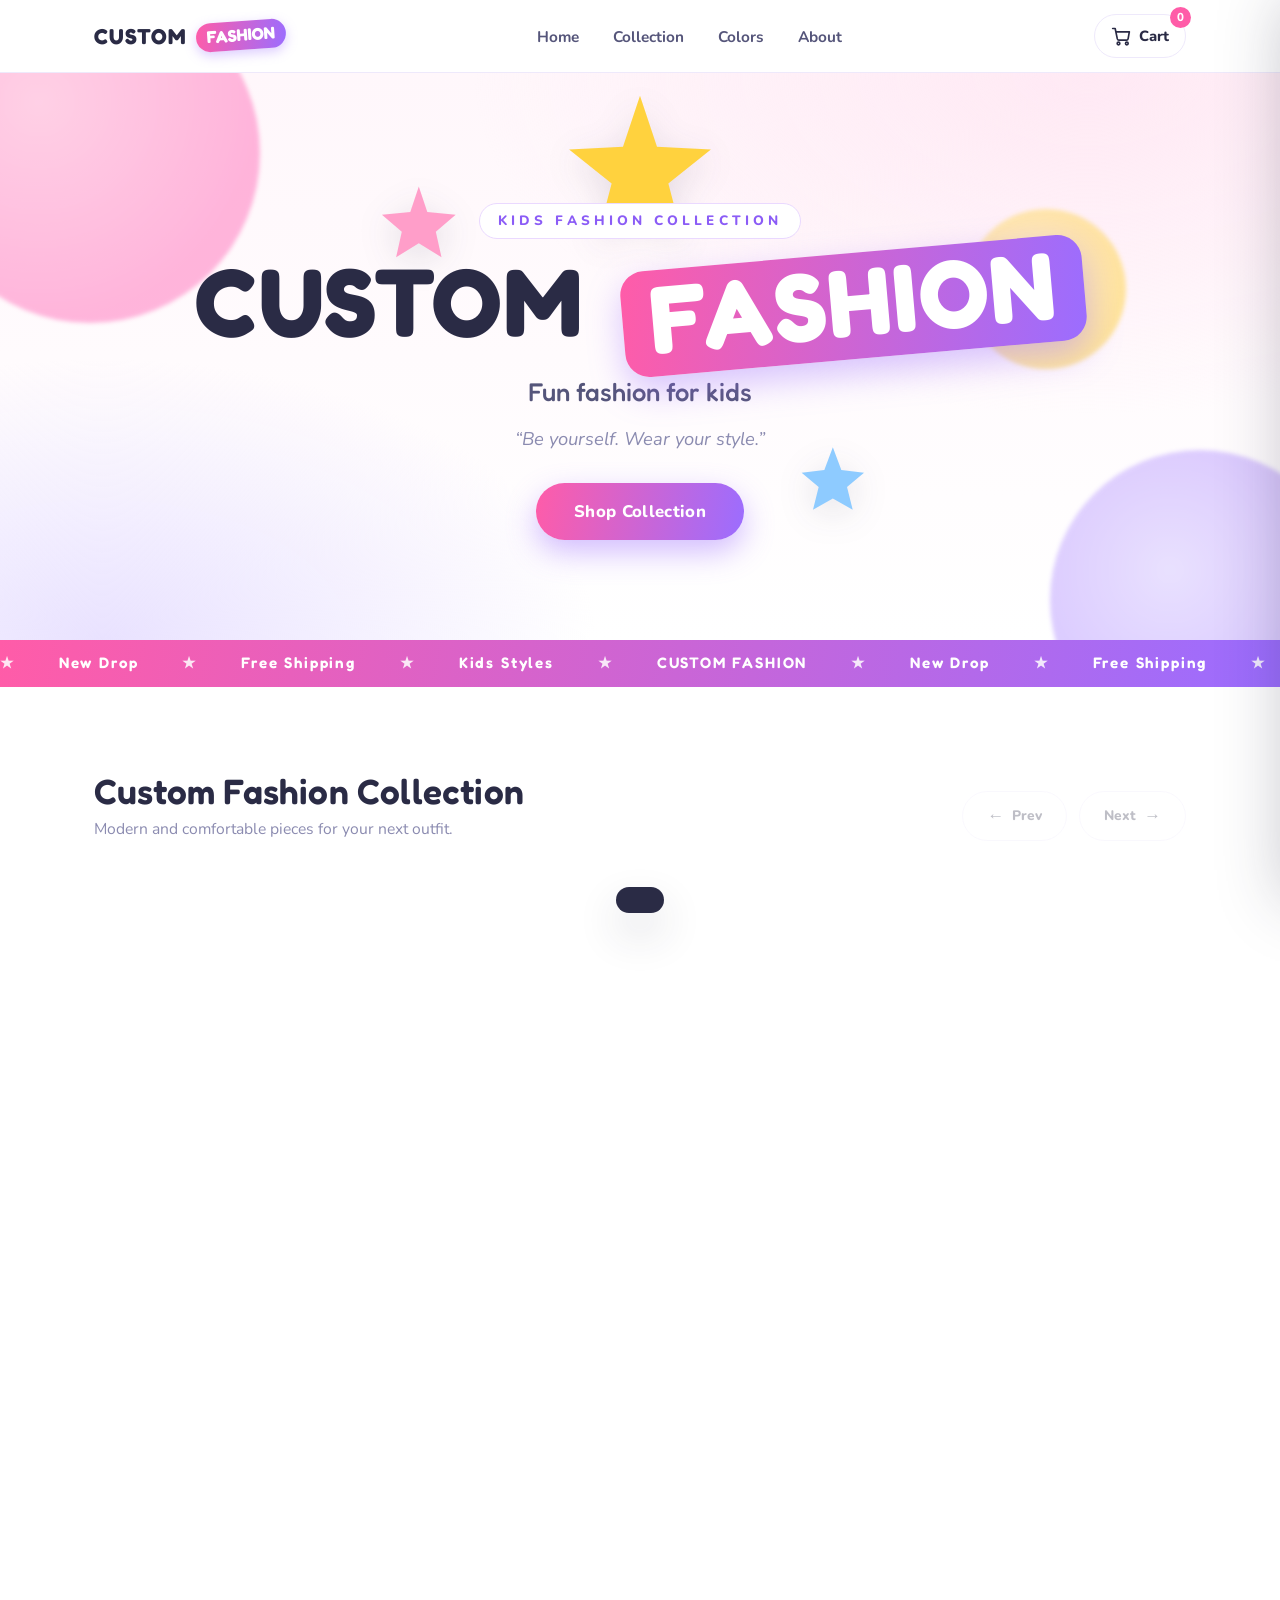
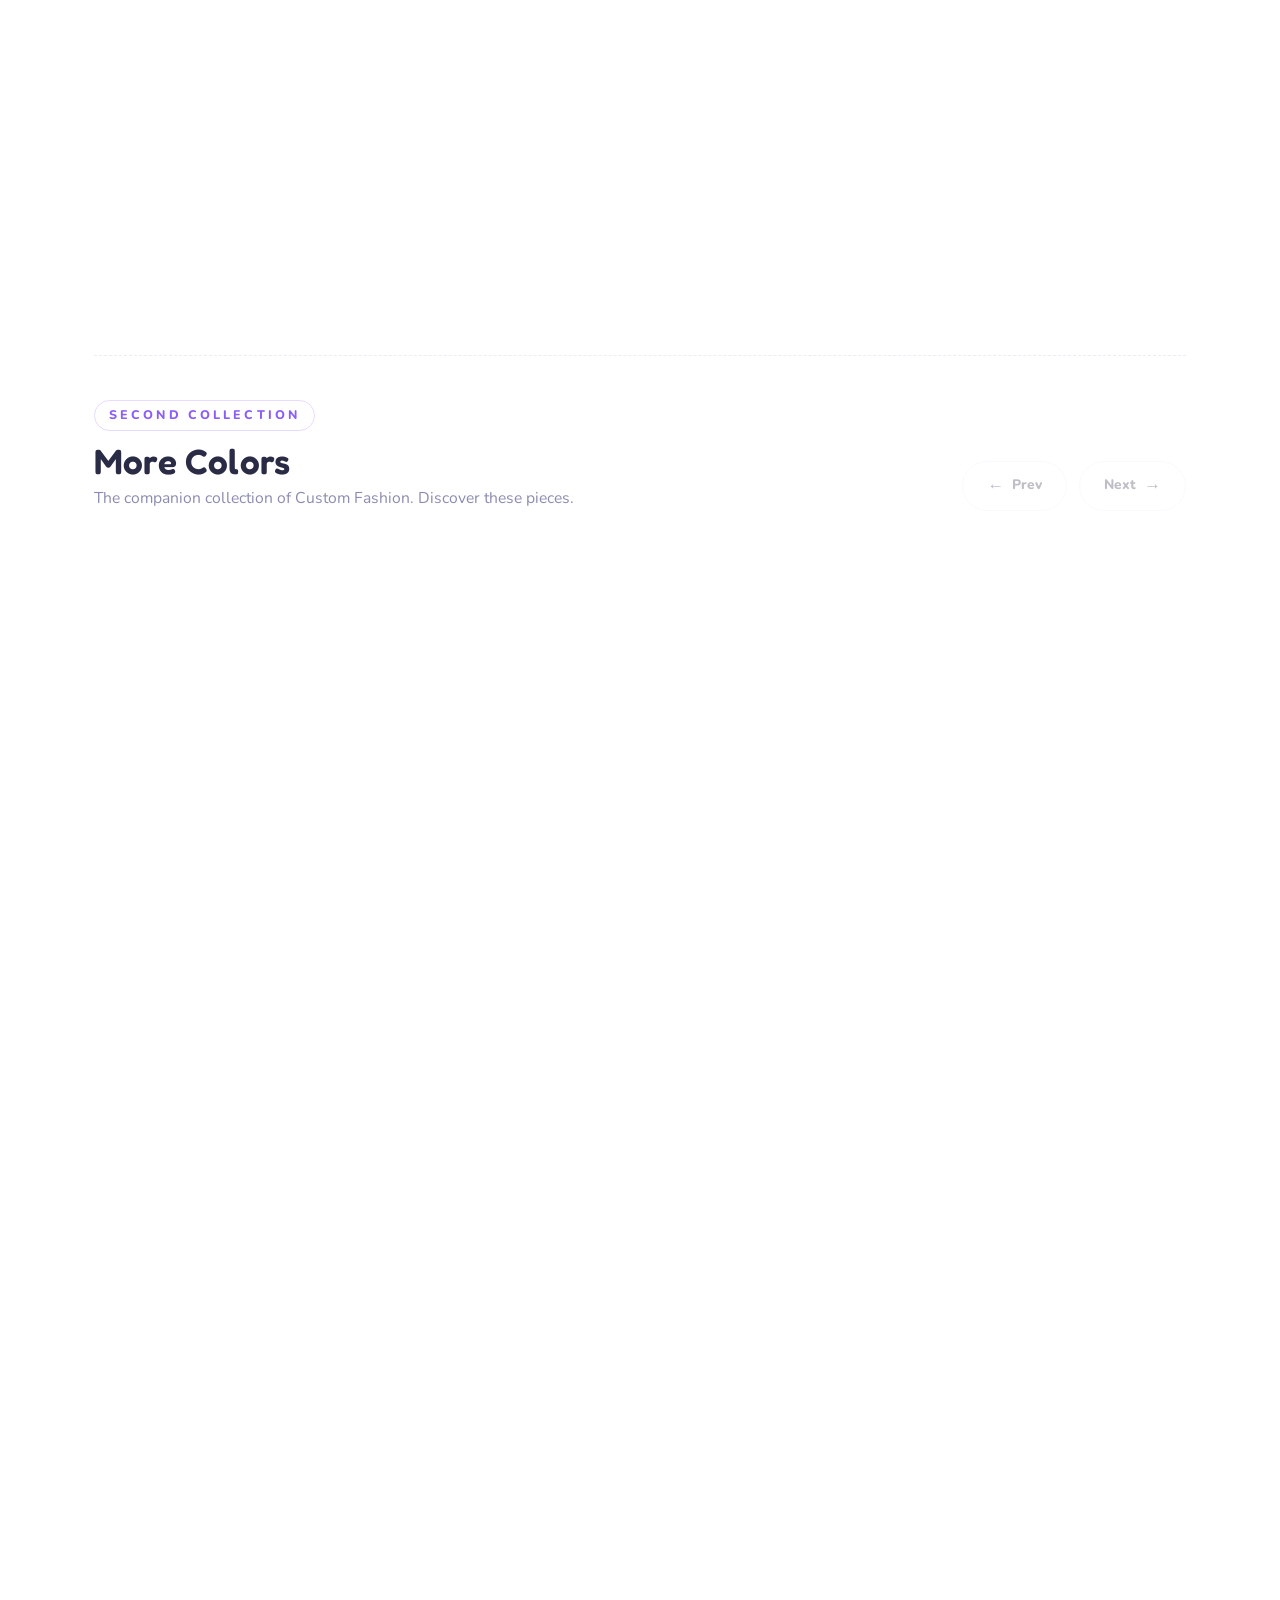
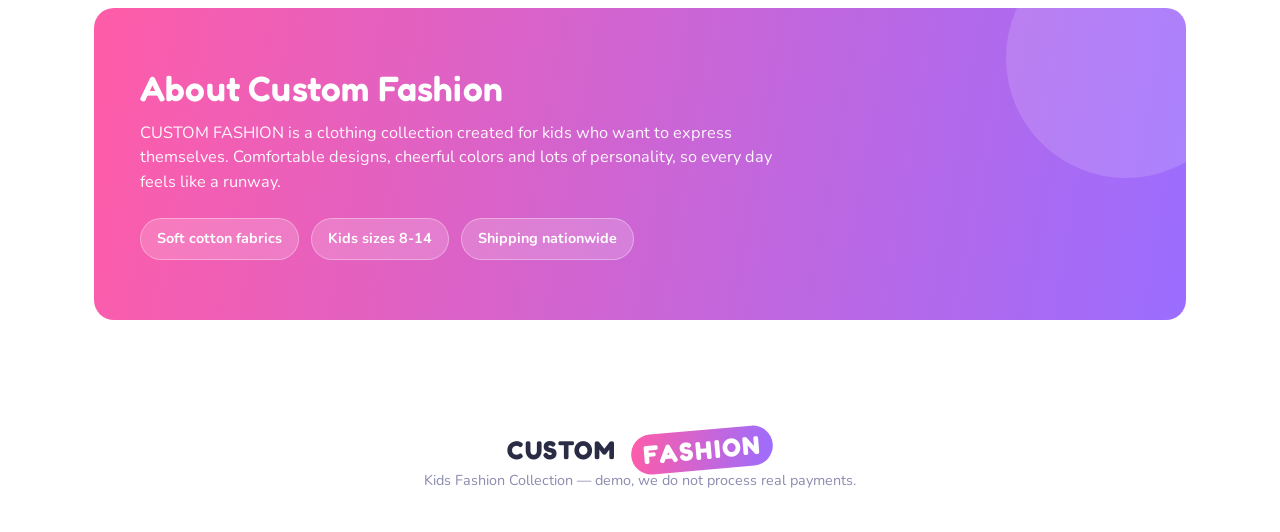
==== index.html @ ab542562 "feat: publish Custom Fashion kids store as GitHub Pages site" ====
<!DOCTYPE html>
<html lang="en">
<head>
  <meta charset="UTF-8" />
  <meta name="viewport" content="width=device-width, initial-scale=1.0" />
  <meta name="description" content="CUSTOM FASHION - Kids Fashion Collection. Modern and fun kids clothing." />
  <title>CUSTOM FASHION | Kids Fashion Collection</title>
  <link rel="preconnect" href="https://fonts.googleapis.com" />
  <link rel="preconnect" href="https://fonts.gstatic.com" crossorigin />
  <link href="https://fonts.googleapis.com/css2?family=Fredoka:wght@500;600;700&family=Nunito:wght@400;600;700;800&display=swap" rel="stylesheet" />
  <link rel="stylesheet" href="style.css" />
</head>
<body>

  <!-- ================= ENCABEZADO ================= -->
  <header class="site-header">
    <div class="header-inner">

      <a href="#home" class="brand" aria-label="CUSTOM FASHION, go to home">
        <span class="brand-name">CUSTOM</span>
        <span class="brand-badge">FASHION</span>
      </a>

      <nav class="site-nav" id="siteNav" aria-label="Main menu">
        <a href="#home">Home</a>
        <a href="#collection">Collection</a>
        <a href="#colors">Colors</a>
        <a href="#about">About</a>
      </nav>

      <div class="header-actions">
        <button id="cartButton" class="cart-button" aria-label="Open cart">
          <svg class="cart-icon" viewBox="0 0 24 24" width="20" height="20" fill="none" stroke="currentColor" stroke-width="2" stroke-linecap="round" stroke-linejoin="round" aria-hidden="true">
            <circle cx="9" cy="21" r="1.6"></circle>
            <circle cx="19" cy="21" r="1.6"></circle>
            <path d="M2 3h3l2.6 12.5a2 2 0 0 0 2 1.5h8.9a2 2 0 0 0 2-1.6L22 7H6"></path>
          </svg>
          <span>Cart</span>
          <span id="cartCount" class="cart-badge">0</span>
        </button>

        <!-- Menú móvil -->
        <button id="menuToggle" class="menu-toggle" aria-label="Open menu" aria-expanded="false">
          <span></span><span></span><span></span>
        </button>
      </div>
    </div>
  </header>

  <!-- ================= HERO ================= -->
  <section class="hero" id="home">
    <div class="hero-blob hero-blob-1"></div>
    <div class="hero-blob hero-blob-2"></div>
    <div class="hero-blob hero-blob-3"></div>

    <svg class="hero-stars" viewBox="0 0 200 200" aria-hidden="true">
      <path class="star star-yellow" d="M100 8l6 18 19 1-15 12 5 19-15-10-15 10 5-19L75 27l19-1z"/>
      <path class="star star-pink" d="M22 40l3 9 10 1-7 6 2 9-8-5-8 5 2-9-7-6 10-1z"/>
      <path class="star star-blue" d="M168 132l3 8 8 1-6 5 2 8-7-4-7 4 2-8-6-5 8-1z"/>
    </svg>

    <div class="hero-content">
      <p class="hero-eyebrow">Kids Fashion Collection</p>
      <h1 class="hero-title">CUSTOM <span class="hero-num">FASHION</span></h1>
      <p class="hero-slogan">Fun fashion for kids</p>
      <blockquote class="hero-quote">&ldquo;Be yourself. Wear your style.&rdquo;</blockquote>
      <a href="#collection" class="btn-primary">Shop Collection</a>
    </div>
  </section>

  <!-- ================= CINTA (ticker) ================= -->
  <div class="ticker" aria-hidden="true">
    <div class="ticker-track">
      <span>New Drop</span><span>Free Shipping</span><span>Kids Styles</span><span>CUSTOM FASHION</span>
      <span>New Drop</span><span>Free Shipping</span><span>Kids Styles</span><span>CUSTOM FASHION</span>
    </div>
  </div>

  <main>

    <!-- ================= COLECCIÓN ================= -->
    <section class="collection" id="collection">
      <div class="section-head">
        <div>
          <h2 class="section-title">Custom Fashion Collection</h2>
          <p class="section-sub">Modern and comfortable pieces for your next outfit.</p>
        </div>

        <!-- Flechas de navegación -->
        <div class="catalog-nav">
          <button id="prevBtn" class="nav-btn" aria-label="Previous products">&#8592;<span class="nav-text">Prev</span></button>
          <button id="nextBtn" class="nav-btn" aria-label="Next products"><span class="nav-text">Next</span>&#8594;</button>
        </div>
      </div>

      <div class="catalog-viewport" id="catalogViewport">
        <div class="catalog-grid" id="catalogGrid"></div>
      </div>

      <div class="catalog-dots" id="catalogDots" aria-hidden="true"></div>
    </section>

    <!-- ================= SEGUNDA COLECCIÓN: FASHION THEORY ONE ================= -->
    <section class="second-collection" id="colors">
      <div class="section-head">
        <div>
          <p class="panel-eyebrow">Second Collection</p>
          <h2 class="section-title">More Colors</h2>
          <p class="section-sub">The companion collection of Custom Fashion. Discover these pieces.</p>
        </div>

        <!-- Flechas de navegación -->
        <div class="catalog-nav">
          <button id="theoryPrevBtn" class="nav-btn" aria-label="Previous products">&#8592;<span class="nav-text">Prev</span></button>
          <button id="theoryNextBtn" class="nav-btn" aria-label="Next products"><span class="nav-text">Next</span>&#8594;</button>
        </div>
      </div>

      <div class="catalog-viewport" id="theoryViewport">
        <div class="catalog-grid" id="theoryGrid"></div>
      </div>

      <div class="catalog-dots" id="theoryDots" aria-hidden="true"></div>
    </section>

    <!-- ================= ABOUT ================= -->
    <section class="about" id="about">
      <div class="about-blob"></div>
      <div class="about-content">
        <h2 class="section-title">About Custom Fashion</h2>
        <p>
          CUSTOM FASHION is a clothing collection created for kids who want to express
          themselves. Comfortable designs, cheerful colors and lots of personality,
          so every day feels like a runway.
        </p>
        <div class="about-features">
          <span class="feature">Soft cotton fabrics</span>
          <span class="feature">Kids sizes 8-14</span>
          <span class="feature">Shipping nationwide</span>
        </div>
      </div>
    </section>

  </main>

  <footer class="site-footer">
    <p class="footer-brand">CUSTOM <span>FASHION</span></p>
    <p>Kids Fashion Collection &mdash; demo, we do not process real payments.</p>
  </footer>

  <!-- ================= CARRITO ================= -->
  <div id="cartOverlay" class="cart-overlay" aria-hidden="true"></div>

  <aside id="cartDrawer" class="cart-drawer" aria-hidden="true" aria-label="Shopping cart">
    <div class="cart-drawer-header">
      <h2>Shopping Cart</h2>
      <button id="closeCart" class="close-btn" aria-label="Close cart">&times;</button>
    </div>

    <div id="cartItems" class="cart-items"></div>

    <div class="cart-drawer-footer">
      <div class="subtotal-row">
        <span>Subtotal</span>
        <span id="cartSubtotal">$0.00</span>
      </div>
      <button id="checkoutBtn" class="checkout-btn">Checkout</button>
    </div>
  </aside>

  <!-- Notificación ligera -->
  <div id="toast" class="toast" role="status" aria-live="polite"></div>

  <script src="script.js"></script>
</body>
</html>
---- style.css ----
/* ============================================================
   FASHION 31 - Kids Fashion Collection
   Estilo: moderno, divertido y colorido (no infantil de bebé)
   ============================================================ */

/* ---------- Variables ---------- */
:root {
  --ink: #2a2b45;
  --ink-soft: #55557a;
  --muted: #8b8bb0;
  --paper: #ffffff;
  --bg-soft: #faf7ff;
  --line: #eee9fb;

  --pink: #ff5ca8;
  --purple: #8b5cf6;
  --blue: #3aa6ff;
  --yellow: #ffd23e;
  --mint: #2fd4a9;

  --grad: linear-gradient(100deg, #ff5ca8, #9b6dff);
  --grad-soft: linear-gradient(100deg, #ffb1d5, #cdb4ff);

  --radius: 20px;
  --shadow-soft: 0 8px 22px rgba(42, 43, 69, 0.08);
  --shadow-hover: 0 20px 44px rgba(42, 43, 69, 0.16);
  --transition: 0.3s cubic-bezier(0.2, 0.7, 0.2, 1);
}

/* ---------- Reset ---------- */
*,
*::before,
*::after {
  box-sizing: border-box;
  margin: 0;
  padding: 0;
}

html {
  scroll-behavior: smooth;
}

body {
  font-family: "Nunito", -apple-system, "Segoe UI", Roboto, Arial, sans-serif;
  color: var(--ink);
  background: var(--paper);
  line-height: 1.5;
  -webkit-font-smoothing: antialiased;
}

img {
  display: block;
  max-width: 100%;
}

button {
  font: inherit;
  cursor: pointer;
  border: none;
  background: none;
  color: inherit;
}

button:focus-visible,
a:focus-visible {
  outline: 3px solid var(--purple);
  outline-offset: 2px;
  border-radius: 8px;
}

h1, h2, h3 {
  font-family: "Fredoka", "Nunito", sans-serif;
  font-weight: 600;
  line-height: 1.15;
}

section {
  scroll-margin-top: 90px;
}

main {
  max-width: 1180px;
  margin: 0 auto;
  padding: 0 clamp(18px, 4vw, 44px);
}

.section-title {
  font-size: clamp(1.55rem, 3.6vw, 2.2rem);
  letter-spacing: 0.2px;
}

.section-sub {
  margin-top: 6px;
  color: var(--muted);
  font-size: 0.98rem;
}

/* ============================================================
   ENCABEZADO
   ============================================================ */
.site-header {
  position: sticky;
  top: 0;
  z-index: 60;
  background: rgba(255, 255, 255, 0.92);
  backdrop-filter: blur(12px);
  border-bottom: 1px solid var(--line);
}

.header-inner {
  max-width: 1180px;
  margin: 0 auto;
  padding: 14px clamp(18px, 4vw, 44px);
  display: flex;
  align-items: center;
  justify-content: space-between;
  gap: 18px;
}

/* Marca */
.brand {
  display: inline-flex;
  align-items: center;
  gap: 9px;
  text-decoration: none;
  color: var(--ink);
}

.brand-name {
  font-family: "Fredoka", sans-serif;
  font-weight: 700;
  font-size: 1.35rem;
  letter-spacing: 0.06em;
}

.brand-badge {
  font-family: "Fredoka", sans-serif;
  font-weight: 700;
  font-size: 1.05rem;
  color: #fff;
  background: var(--grad);
  padding: 2px 11px;
  border-radius: 999px;
  transform: rotate(-4deg);
  box-shadow: 0 4px 12px rgba(155, 109, 255, 0.35);
}

/* Menú */
.site-nav {
  display: flex;
  align-items: center;
  gap: 6px;
}

.site-nav a {
  text-decoration: none;
  font-weight: 700;
  font-size: 0.96rem;
  color: var(--ink-soft);
  padding: 9px 14px;
  border-radius: 999px;
  transition: background var(--transition), color var(--transition);
}

.site-nav a:hover {
  color: var(--purple);
  background: var(--bg-soft);
}

.header-actions {
  display: flex;
  align-items: center;
  gap: 12px;
}

/* Carrito */
.cart-button {
  position: relative;
  display: inline-flex;
  align-items: center;
  gap: 8px;
  padding: 10px 16px;
  border: 1.5px solid var(--line);
  border-radius: 999px;
  background: var(--paper);
  font-weight: 800;
  font-size: 0.92rem;
  transition: border-color var(--transition), box-shadow var(--transition), transform var(--transition);
}

.cart-button:hover {
  border-color: var(--purple);
  box-shadow: var(--shadow-soft);
  transform: translateY(-1px);
}

.cart-badge {
  position: absolute;
  top: -8px;
  right: -6px;
  min-width: 21px;
  height: 21px;
  padding: 0 6px;
  border-radius: 999px;
  background: var(--pink);
  color: #fff;
  font-size: 0.72rem;
  font-weight: 800;
  display: flex;
  align-items: center;
  justify-content: center;
}

.cart-badge.pop {
  animation: badge-pop 0.4s ease;
}

@keyframes badge-pop {
  0% { transform: scale(1); }
  40% { transform: scale(1.4) rotate(8deg); }
  100% { transform: scale(1); }
}

/* Menú móvil (hamburguesa) */
.menu-toggle {
  display: none;
  flex-direction: column;
  justify-content: center;
  gap: 5px;
  width: 46px;
  height: 46px;
  padding: 12px;
  border: 1.5px solid var(--line);
  border-radius: 14px;
  background: var(--paper);
}

.menu-toggle span {
  height: 3px;
  width: 100%;
  border-radius: 99px;
  background: var(--ink);
  transition: transform var(--transition), opacity var(--transition);
}

.menu-toggle.open span:nth-child(1) { transform: translateY(8px) rotate(45deg); }
.menu-toggle.open span:nth-child(2) { opacity: 0; }
.menu-toggle.open span:nth-child(3) { transform: translateY(-8px) rotate(-45deg); }

/* ============================================================
   HERO
   ============================================================ */
.hero {
  position: relative;
  overflow: hidden;
  background:
    radial-gradient(80% 100% at 85% 0%, #ffe9f4 0%, transparent 60%),
    radial-gradient(70% 90% at 8% 100%, #e9e2ff 0%, transparent 55%),
    linear-gradient(180deg, #fff7fb 0%, #ffffff 100%);
  text-align: center;
  padding: clamp(70px, 11vw, 130px) 20px clamp(60px, 8vw, 100px);
}

/* burbujas de color */
.hero-blob {
  position: absolute;
  border-radius: 50%;
  filter: blur(2px);
  pointer-events: none;
}

.hero-blob-1 {
  width: 340px; height: 340px;
  top: -90px; left: -80px;
  background: radial-gradient(circle at 35% 35%, #ffb1d5, #ff7cc0 70%);
  opacity: 0.55;
}

.hero-blob-2 {
  width: 300px; height: 300px;
  bottom: -110px; right: -70px;
  background: radial-gradient(circle at 40% 40%, #c9b6ff, #9b6dff 72%);
  opacity: 0.4;
}

.hero-blob-3 {
  width: 160px; height: 160px;
  top: 24%; right: 12%;
  background: radial-gradient(circle at 40% 40%, #ffe89a, #ffd23e 75%);
  opacity: 0.5;
}

.hero-stars {
  position: absolute;
  inset: 0;
  width: 100%;
  height: 100%;
  pointer-events: none;
}

.hero-stars .star {
  fill: var(--yellow);
  filter: drop-shadow(0 3px 6px rgba(42, 43, 69, 0.12));
}

.hero-stars .star-pink { fill: #ff9ec9; }
.hero-stars .star-blue { fill: #8ecbff; }

.hero-content {
  position: relative;
  z-index: 1;
  display: flex;
  flex-direction: column;
  align-items: center;
  gap: 14px;
}

.hero-eyebrow {
  font-weight: 800;
  font-size: 0.85rem;
  letter-spacing: 0.3em;
  text-transform: uppercase;
  color: var(--purple);
  background: #fff;
  border: 1.5px solid #ead9ff;
  padding: 7px 18px;
  border-radius: 999px;
}

.hero-title {
  font-size: clamp(3rem, 11vw, 6rem);
  font-weight: 700;
  letter-spacing: 0.03em;
  line-height: 1;
}

.hero-num {
  display: inline-block;
  color: #fff;
  background: var(--grad);
  border-radius: 24px;
  padding: 0 0.28em 0.1em;
  transform: rotate(-5deg);
  margin-left: 0.12em;
  box-shadow: 0 14px 34px rgba(155, 109, 255, 0.4);
}

.hero-slogan {
  font-family: "Fredoka", sans-serif;
  font-size: clamp(1.2rem, 3vw, 1.6rem);
  font-weight: 500;
  color: var(--ink-soft);
}

.hero-quote {
  font-size: clamp(1rem, 2.2vw, 1.15rem);
  color: var(--muted);
  font-style: italic;
}

/* Botón principal */
.btn-primary {
  display: inline-block;
  margin-top: 16px;
  padding: 16px 38px;
  border-radius: 999px;
  background: var(--grad);
  color: #fff;
  font-weight: 800;
  font-size: 1.05rem;
  text-decoration: none;
  letter-spacing: 0.02em;
  box-shadow: 0 12px 30px rgba(155, 109, 255, 0.45);
  transition: transform var(--transition), box-shadow var(--transition);
}

.btn-primary:hover {
  transform: translateY(-3px) scale(1.02);
  box-shadow: 0 18px 40px rgba(155, 109, 255, 0.55);
}

.btn-primary:active {
  transform: translateY(0) scale(0.98);
}

/* ============================================================
   CINTA TICKER
   ============================================================ */
.ticker {
  overflow: hidden;
  background: var(--grad);
  color: #fff;
  padding: 12px 0;
}

.ticker-track {
  display: flex;
  gap: 44px;
  width: max-content;
  animation: ticker 26s linear infinite;
}

.ticker-track span {
  font-family: "Fredoka", sans-serif;
  font-weight: 600;
  font-size: 0.95rem;
  letter-spacing: 0.12em;
  white-space: nowrap;
}

.ticker-track span::before {
  content: "\2605";
  margin-right: 44px;
  opacity: 0.85;
}

@keyframes ticker {
  to { transform: translateX(-50%); }
}

/* ============================================================
   COLECCIÓN
   ============================================================ */
.collection {
  margin-top: clamp(52px, 8vw, 84px);
}

.section-head {
  display: flex;
  align-items: flex-end;
  justify-content: space-between;
  gap: 20px;
  margin-bottom: 30px;
}

/* Flechas */
.catalog-nav {
  display: flex;
  gap: 12px;
}

.nav-btn {
  display: inline-flex;
  align-items: center;
  gap: 8px;
  height: 50px;
  padding: 0 clamp(16px, 2vw, 24px);
  border: 1.5px solid var(--line);
  border-radius: 999px;
  background: var(--paper);
  font-weight: 800;
  font-size: 1.05rem;
  color: var(--ink);
  transition: background var(--transition), color var(--transition),
              border-color var(--transition), transform var(--transition),
              box-shadow var(--transition);
  touch-action: manipulation;
}

.nav-btn .nav-text {
  font-size: 0.86rem;
}

.nav-btn:hover:not(:disabled) {
  background: var(--ink);
  color: #fff;
  border-color: var(--ink);
  box-shadow: var(--shadow-soft);
  transform: translateY(-2px);
}

.nav-btn:disabled {
  opacity: 0.3;
  cursor: not-allowed;
}

.catalog-viewport {
  overflow: hidden;
  touch-action: pan-y;
  user-select: none;
}

.catalog-grid {
  display: grid;
  grid-template-columns: repeat(4, 1fr);
  gap: clamp(14px, 2.4vw, 26px);
  transition: opacity 0.22s ease, transform 0.22s ease;
}

.catalog-grid.switching {
  opacity: 0;
  transform: translateY(10px);
}

/* ---------- Tarjeta ---------- */
.product-card {
  background: var(--paper);
  border: 1.5px solid var(--line);
  border-radius: var(--radius);
  overflow: hidden;
  display: flex;
  flex-direction: column;
  transition: transform var(--transition), box-shadow var(--transition), border-color var(--transition);
}

.product-card:hover {
  transform: translateY(-8px);
  box-shadow: var(--shadow-hover);
  border-color: #ffd1e6;
}

.card-media {
  position: relative;
  aspect-ratio: 4 / 5;
  overflow: hidden;
  background: var(--bg-soft);
}

.card-media img {
  width: 100%;
  height: 100%;
  object-fit: cover;
  transition: transform 0.55s cubic-bezier(0.2, 0.7, 0.2, 1);
}

.product-card:hover .card-media img {
  transform: scale(1.08);
}

/* etiqueta del producto */
.card-flag {
  position: absolute;
  top: 12px;
  left: 12px;
  background: #fff;
  border: 1.5px solid var(--line);
  border-radius: 999px;
  padding: 4px 11px;
  font-size: 0.68rem;
  font-weight: 800;
  letter-spacing: 0.1em;
  text-transform: uppercase;
  color: var(--ink-soft);
}

.card-body {
  display: flex;
  flex-direction: column;
  gap: 7px;
  padding: 16px 16px 18px;
}

.card-name {
  font-family: "Nunito", sans-serif;
  font-size: 0.98rem;
  font-weight: 800;
}

.card-price {
  font-family: "Fredoka", sans-serif;
  font-weight: 600;
  font-size: 1.06rem;
  color: var(--purple);
}

/* botón Add to Cart */
.add-btn {
  margin-top: 6px;
  padding: 13px 10px;
  border-radius: 14px;
  background: var(--ink);
  color: #fff;
  font-weight: 800;
  font-size: 0.92rem;
  letter-spacing: 0.02em;
  transition: background var(--transition), transform var(--transition), box-shadow var(--transition);
}

.add-btn:hover {
  background: var(--pink);
  box-shadow: 0 10px 22px rgba(255, 92, 168, 0.4);
  transform: translateY(-2px);
}

.add-btn:active {
  transform: scale(0.97);
}

/* ---------- Puntos indicadores ---------- */
.catalog-dots {
  display: flex;
  justify-content: center;
  gap: 8px;
  margin-top: 28px;
  min-height: 10px;
}

.dot {
  width: 9px;
  height: 9px;
  border-radius: 999px;
  background: var(--line);
  transition: width var(--transition), background var(--transition);
}

.dot.active {
  width: 28px;
  background: var(--grad);
}

/* ============================================================
   SEGUNDA COLECCIÓN (Fashion Theory One)
   ============================================================ */
.second-collection {
  margin-top: clamp(64px, 9vw, 96px);
  padding-top: clamp(28px, 4vw, 44px);
  border-top: 1.5px dashed var(--line);
}

.panel-eyebrow {
  display: inline-block;
  font-weight: 800;
  font-size: 0.78rem;
  letter-spacing: 0.25em;
  text-transform: uppercase;
  color: var(--purple);
  background: #fff;
  border: 1.5px solid #ead9ff;
  padding: 5px 14px;
  border-radius: 999px;
  margin-bottom: 10px;
}

/* ============================================================
   ABOUT
   ============================================================ */
.about {
  position: relative;
  overflow: hidden;
  margin-top: clamp(52px, 8vw, 80px);
  padding: clamp(34px, 5vw, 60px) clamp(22px, 4vw, 46px);
  background: var(--grad);
  border-radius: var(--radius);
  color: #fff;
}

.about-blob {
  position: absolute;
  width: 240px;
  height: 240px;
  right: -60px;
  top: -70px;
  border-radius: 50%;
  background: rgba(255, 255, 255, 0.14);
}

.about-content {
  position: relative;
  max-width: 640px;
}

.about-content p {
  margin-top: 12px;
  font-size: 1.02rem;
  opacity: 0.95;
}

.about-features {
  display: flex;
  flex-wrap: wrap;
  gap: 12px;
  margin-top: 24px;
}

.feature {
  background: rgba(255, 255, 255, 0.18);
  border: 1px solid rgba(255, 255, 255, 0.35);
  padding: 9px 16px;
  border-radius: 999px;
  font-weight: 700;
  font-size: 0.9rem;
}

/* ============================================================
   PIE
   ============================================================ */
.site-footer {
  margin-top: clamp(48px, 7vw, 76px);
  padding: 34px clamp(18px, 4vw, 44px) 40px;
  text-align: center;
  color: var(--muted);
  font-size: 0.9rem;
}

.footer-brand {
  font-family: "Fredoka", sans-serif;
  font-weight: 700;
  font-size: 1.6rem;
  color: var(--ink);
  letter-spacing: 0.08em;
}

.footer-brand span {
  color: #fff;
  background: var(--grad);
  padding: 1px 12px;
  border-radius: 999px;
  display: inline-block;
  transform: rotate(-5deg);
  margin-left: 6px;
}

/* ============================================================
   CARRITO
   ============================================================ */
.cart-overlay {
  position: fixed;
  inset: 0;
  background: rgba(42, 43, 69, 0.5);
  backdrop-filter: blur(3px);
  opacity: 0;
  visibility: hidden;
  transition: opacity 0.3s ease, visibility 0.3s ease;
  z-index: 90;
}

.cart-overlay.open {
  opacity: 1;
  visibility: visible;
}

.cart-drawer {
  position: fixed;
  top: 0;
  right: 0;
  bottom: 0;
  width: min(430px, 100%);
  background: var(--paper);
  box-shadow: -20px 0 60px rgba(42, 43, 69, 0.25);
  transform: translateX(105%);
  transition: transform 0.4s cubic-bezier(0.2, 0.7, 0.2, 1);
  display: flex;
  flex-direction: column;
  z-index: 95;
}

.cart-drawer.open {
  transform: translateX(0);
}

.cart-drawer-header {
  display: flex;
  align-items: center;
  justify-content: space-between;
  padding: 22px 24px 18px;
  border-bottom: 1.5px solid var(--line);
}

.close-btn {
  width: 42px;
  height: 42px;
  border-radius: 999px;
  border: 1.5px solid var(--line);
  font-size: 1.5rem;
  line-height: 1;
  display: grid;
  place-items: center;
  transition: background var(--transition), color var(--transition), transform var(--transition);
}

.close-btn:hover {
  background: var(--ink);
  color: #fff;
  transform: rotate(90deg);
}

.cart-items {
  flex: 1;
  overflow-y: auto;
  padding: 18px 24px;
  display: flex;
  flex-direction: column;
  gap: 16px;
}

.cart-empty {
  margin: auto;
  text-align: center;
  color: var(--muted);
  display: flex;
  flex-direction: column;
  align-items: center;
  gap: 10px;
}

.cart-empty .empty-emoji {
  font-size: 2.6rem;
}

.cart-item {
  display: grid;
  grid-template-columns: 66px 1fr;
  gap: 14px;
  align-items: start;
  padding-bottom: 16px;
  border-bottom: 1px dashed var(--line);
}

.cart-item:last-child {
  border-bottom: none;
  padding-bottom: 0;
}

.cart-item img {
  width: 66px;
  height: 82px;
  object-fit: cover;
  border-radius: 12px;
}

.cart-item-info {
  display: flex;
  flex-direction: column;
  gap: 2px;
}

.cart-item-name {
  font-weight: 800;
  font-size: 0.95rem;
}

.qty-control {
  display: inline-flex;
  align-items: center;
  gap: 2px;
  margin-top: 8px;
  border: 1.5px solid var(--line);
  border-radius: 999px;
  padding: 3px;
  width: fit-content;
}

.qty-btn {
  width: 30px;
  height: 30px;
  border-radius: 999px;
  display: grid;
  place-items: center;
  font-size: 1.1rem;
  font-weight: 800;
  transition: background var(--transition), color var(--transition);
}

.qty-btn:hover {
  background: var(--bg-soft);
}

.qty-value {
  min-width: 28px;
  text-align: center;
  font-weight: 800;
}

.cart-item-right {
  grid-column: 1 / -1;
  display: flex;
  justify-content: space-between;
  align-items: center;
}

.cart-item-price, .cart-item-total {
  font-family: "Fredoka", sans-serif;
  font-weight: 600;
}

.cart-item-price { color: var(--muted); font-size: 0.9rem; }
.cart-item-total { color: var(--ink); font-size: 1rem; }

.remove-btn {
  font-weight: 700;
  font-size: 0.8rem;
  color: var(--muted);
  text-decoration: underline;
  text-underline-offset: 3px;
  transition: color var(--transition);
}

.remove-btn:hover {
  color: #e14b4b;
}

.cart-drawer-footer {
  border-top: 1.5px solid var(--line);
  padding: 18px 24px 24px;
  display: flex;
  flex-direction: column;
  gap: 14px;
}

.subtotal-row {
  display: flex;
  justify-content: space-between;
  align-items: baseline;
}

.subtotal-row span:last-child {
  font-family: "Fredoka", sans-serif;
  font-size: 1.3rem;
  font-weight: 600;
}

.checkout-btn {
  padding: 16px;
  border-radius: 14px;
  background: var(--grad);
  color: #fff;
  font-weight: 800;
  letter-spacing: 0.04em;
  box-shadow: 0 10px 24px rgba(155, 109, 255, 0.35);
  transition: transform var(--transition), box-shadow var(--transition);
}

.checkout-btn:hover {
  transform: translateY(-2px);
  box-shadow: 0 14px 30px rgba(155, 109, 255, 0.5);
}

/* ============================================================
   TOAST
   ============================================================ */
.toast {
  position: fixed;
  left: 50%;
  bottom: 26px;
  transform: translate(-50%, 150%);
  background: var(--ink);
  color: #fff;
  padding: 13px 24px;
  border-radius: 999px;
  font-weight: 700;
  font-size: 0.92rem;
  box-shadow: var(--shadow-hover);
  z-index: 120;
  transition: transform 0.4s cubic-bezier(0.2, 0.7, 0.2, 1);
  max-width: min(92vw, 560px);
  text-align: center;
}

.toast.show {
  transform: translate(-50%, 0);
}

/* ============================================================
   RESPONSIVE
   ============================================================ */

/* Laptop / tablet grande */
@media (max-width: 1023px) {
  .catalog-grid {
    grid-template-columns: repeat(3, 1fr);
  }
}

/* Celulares y tablet pequeña */
@media (max-width: 680px) {
  .site-nav {
    position: absolute;
    top: 100%;
    left: 12px;
    right: 12px;
    flex-direction: column;
    align-items: stretch;
    gap: 4px;
    background: #fff;
    border: 1.5px solid var(--line);
    border-radius: 18px;
    padding: 12px;
    box-shadow: var(--shadow-hover);
    opacity: 0;
    visibility: hidden;
    transform: translateY(-8px);
    transition: opacity var(--transition), transform var(--transition), visibility var(--transition);
  }

  .site-nav.open {
    opacity: 1;
    visibility: visible;
    transform: translateY(0);
  }

  .site-nav a {
    padding: 13px 16px;
    font-size: 1.02rem;
  }

  .menu-toggle {
    display: flex;
  }

  .catalog-grid {
    grid-template-columns: repeat(2, 1fr);
  }

  .section-head {
    flex-direction: column;
    align-items: flex-start;
    margin-bottom: 22px;
  }

  .catalog-nav {
    width: 100%;
  }

  .nav-btn {
    flex: 1;
    justify-content: center;
    height: 54px;
  }

  .cart-drawer {
    width: 100%;
  }

  .brand-name { font-size: 1.15rem; }
  .brand-badge { font-size: 0.92rem; }

  .hero-blob-3 { display: none; }
}

/* Móvil muy pequeño */
@media (max-width: 400px) {
  .cart-button span:not(.cart-badge) {
    display: none;
  }

  .card-body {
    padding: 13px 13px 15px;
  }
}

/* Reduce movimiento si el usuario lo prefiere */
@media (prefers-reduced-motion: reduce) {
  *,
  *::before,
  *::after {
    animation-duration: 0.001s !important;
    transition-duration: 0.001s !important;
  }
}
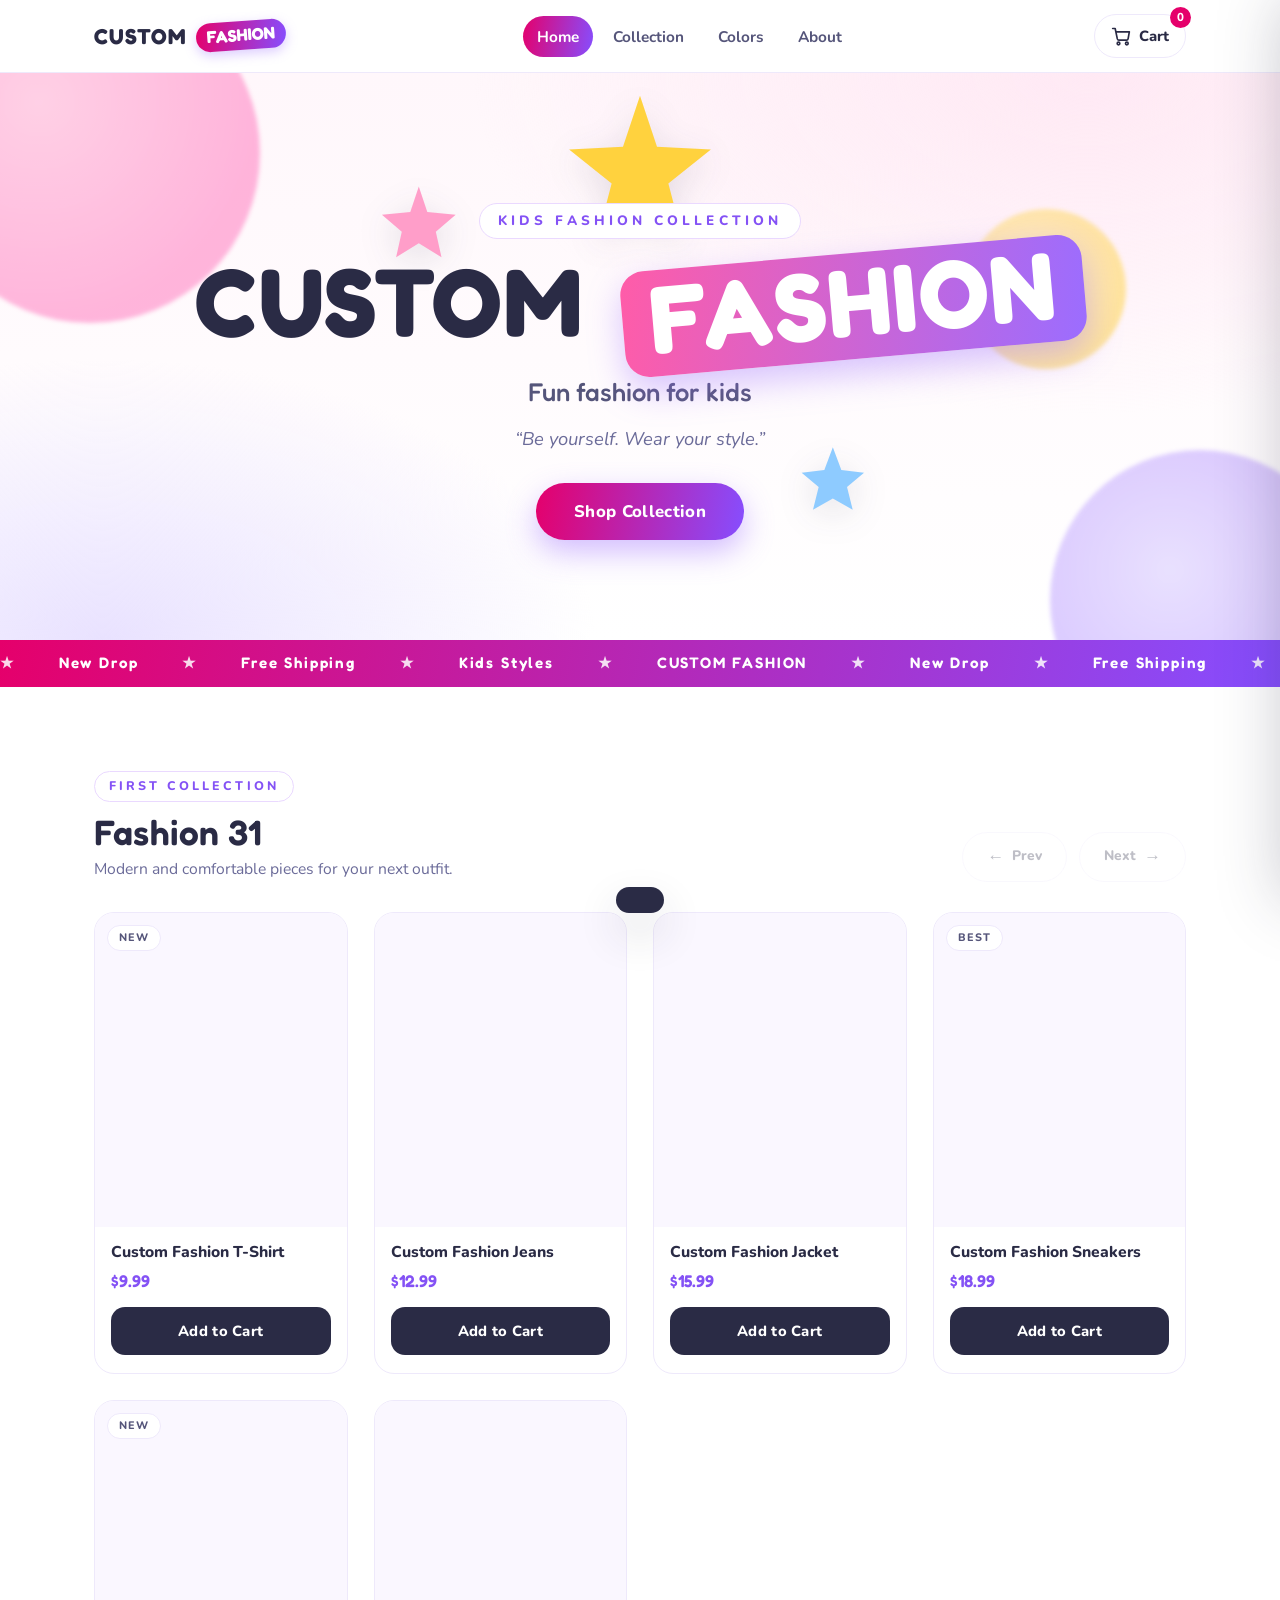
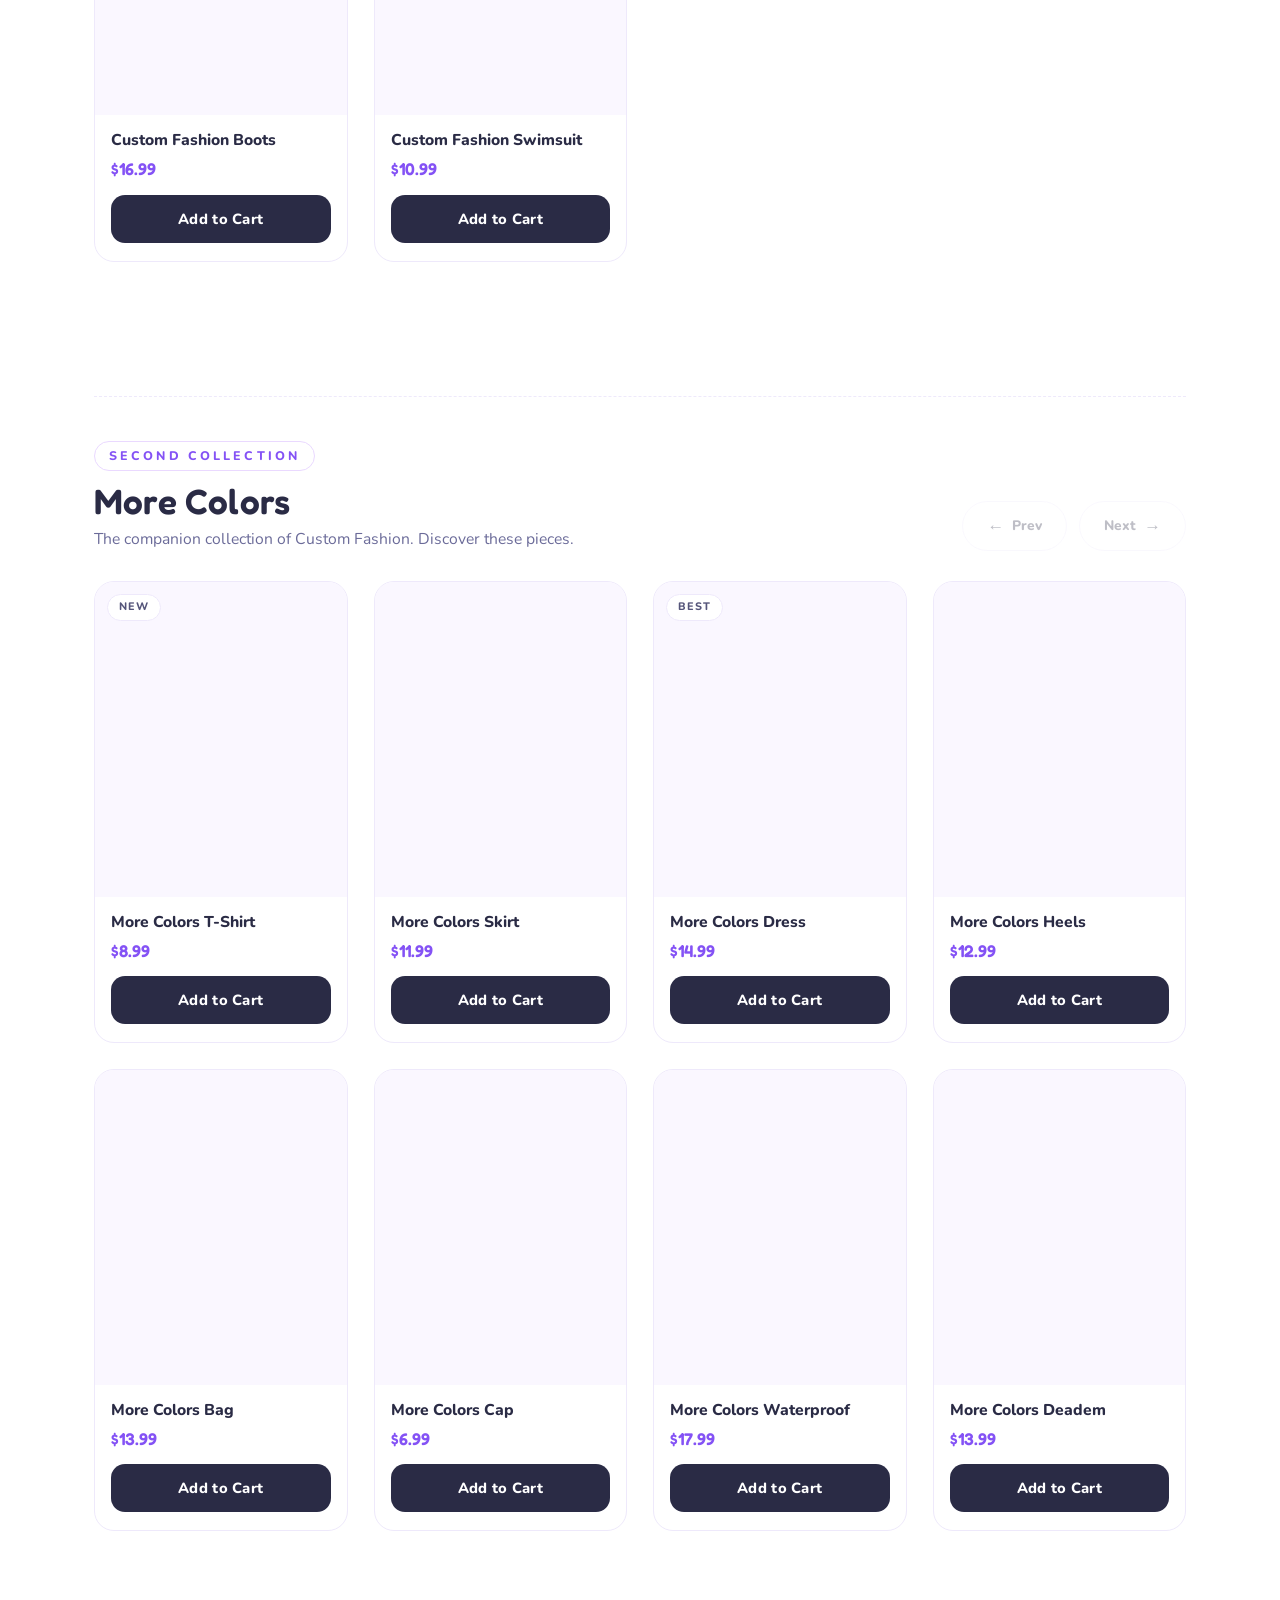
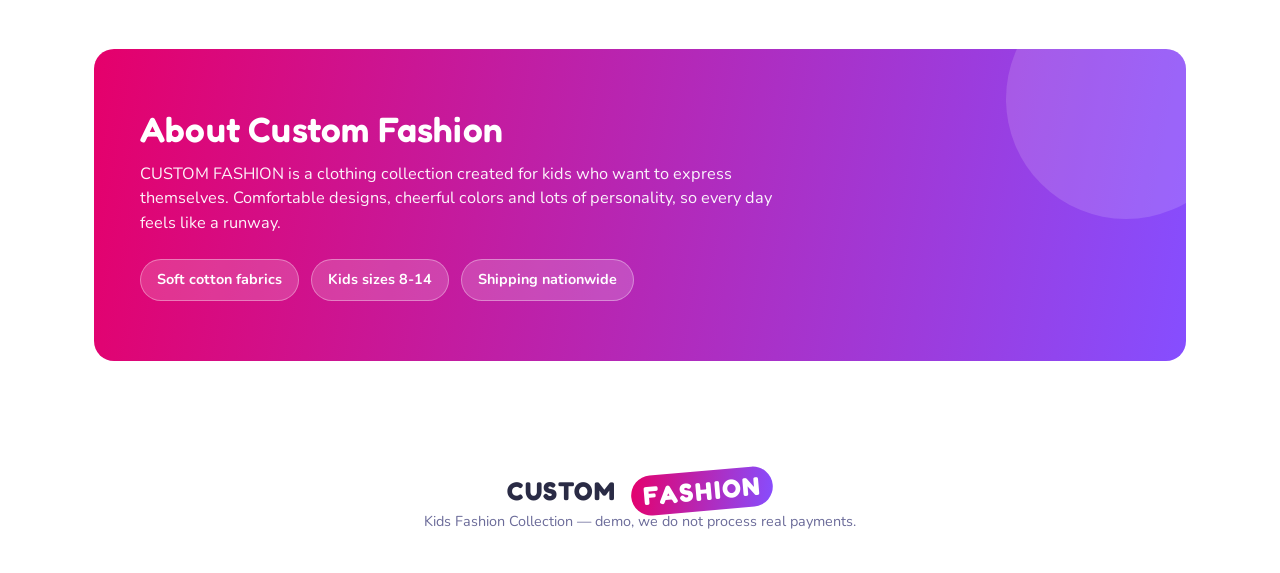
==== commit 43cff0d6: "fix: repair catalog and cart bugs, meet WCAG AA contrast, add SEO Catalog - render synchronously on " ====
--- a/index.html
+++ b/index.html
@@ -5,12 +5,30 @@
   <meta name="viewport" content="width=device-width, initial-scale=1.0" />
   <meta name="description" content="CUSTOM FASHION - Kids Fashion Collection. Modern and fun kids clothing." />
   <title>CUSTOM FASHION | Kids Fashion Collection</title>
+  <link rel="canonical" href="https://arlethdcs.github.io/" />
+  <meta name="theme-color" content="#e5006b" />
+
+  <meta property="og:type" content="website" />
+  <meta property="og:site_name" content="CUSTOM FASHION" />
+  <meta property="og:locale" content="en_US" />
+  <meta property="og:title" content="CUSTOM FASHION | Kids Fashion Collection" />
+  <meta property="og:description" content="Modern and fun kids clothing. Two collections: Fashion 31 and More Colors." />
+  <meta property="og:url" content="https://arlethdcs.github.io/" />
+  <meta property="og:image" content="https://arlethdcs.github.io/og-image.png" />
+  <meta property="og:image:width" content="1200" />
+  <meta property="og:image:height" content="630" />
+  <meta property="og:image:alt" content="CUSTOM FASHION kids fashion collection" />
+  <meta name="twitter:card" content="summary_large_image" />
+
+  <link rel="icon" href="data:image/svg+xml,%3Csvg%20xmlns%3D%22http%3A%2F%2Fwww.w3.org%2F2000%2Fsvg%22%20viewBox%3D%220%200%2064%2064%22%3E%3Cdefs%3E%3ClinearGradient%20id%3D%22g%22%20x1%3D%220%22%20y1%3D%220%22%20x2%3D%221%22%20y2%3D%221%22%3E%3Cstop%20offset%3D%220%22%20stop-color%3D%22%23ff5ca8%22%2F%3E%3Cstop%20offset%3D%221%22%20stop-color%3D%22%239b6dff%22%2F%3E%3C%2FlinearGradient%3E%3C%2Fdefs%3E%3Crect%20width%3D%2264%22%20height%3D%2264%22%20rx%3D%2215%22%20fill%3D%22url(%23g)%22%2F%3E%3Ctext%20x%3D%2232%22%20y%3D%2244%22%20font-family%3D%22Verdana%2CGeneva%2Csans-serif%22%20font-size%3D%2230%22%20font-weight%3D%22bold%22%20fill%3D%22%23ffffff%22%20text-anchor%3D%22middle%22%3E31%3C%2Ftext%3E%3C%2Fsvg%3E" />
   <link rel="preconnect" href="https://fonts.googleapis.com" />
   <link rel="preconnect" href="https://fonts.gstatic.com" crossorigin />
   <link href="https://fonts.googleapis.com/css2?family=Fredoka:wght@500;600;700&family=Nunito:wght@400;600;700;800&display=swap" rel="stylesheet" />
   <link rel="stylesheet" href="style.css" />
 </head>
 <body>
+
+  <a href="#main" class="skip-link">Skip to content</a>
 
   <!-- ================= ENCABEZADO ================= -->
   <header class="site-header">
@@ -61,7 +79,7 @@
 
     <div class="hero-content">
       <p class="hero-eyebrow">Kids Fashion Collection</p>
-      <h1 class="hero-title">CUSTOM <span class="hero-num">FASHION</span></h1>
+      <h1 class="hero-title">CUSTOM <span class="hero-accent">FASHION</span></h1>
       <p class="hero-slogan">Fun fashion for kids</p>
       <blockquote class="hero-quote">&ldquo;Be yourself. Wear your style.&rdquo;</blockquote>
       <a href="#collection" class="btn-primary">Shop Collection</a>
@@ -71,18 +89,23 @@
   <!-- ================= CINTA (ticker) ================= -->
   <div class="ticker" aria-hidden="true">
     <div class="ticker-track">
-      <span>New Drop</span><span>Free Shipping</span><span>Kids Styles</span><span>CUSTOM FASHION</span>
-      <span>New Drop</span><span>Free Shipping</span><span>Kids Styles</span><span>CUSTOM FASHION</span>
+      <div class="ticker-set">
+        <span>New Drop</span><span>Free Shipping</span><span>Kids Styles</span><span>CUSTOM FASHION</span>
+      </div>
+      <div class="ticker-set">
+        <span>New Drop</span><span>Free Shipping</span><span>Kids Styles</span><span>CUSTOM FASHION</span>
+      </div>
     </div>
   </div>
 
-  <main>
+  <main id="main">
 
     <!-- ================= COLECCIÓN ================= -->
     <section class="collection" id="collection">
       <div class="section-head">
         <div>
-          <h2 class="section-title">Custom Fashion Collection</h2>
+          <p class="panel-eyebrow">First Collection</p>
+          <h2 class="section-title">Fashion 31</h2>
           <p class="section-sub">Modern and comfortable pieces for your next outfit.</p>
         </div>
 
@@ -93,14 +116,14 @@
         </div>
       </div>
 
-      <div class="catalog-viewport" id="catalogViewport">
+      <div class="catalog-viewport" id="catalogViewport" aria-live="polite">
         <div class="catalog-grid" id="catalogGrid"></div>
       </div>
 
-      <div class="catalog-dots" id="catalogDots" aria-hidden="true"></div>
+      <div class="catalog-dots" id="catalogDots" role="group" aria-label="Fashion 31 pages"></div>
     </section>
 
-    <!-- ================= SEGUNDA COLECCIÓN: FASHION THEORY ONE ================= -->
+    <!-- ================= SEGUNDA COLECCIÓN: MORE COLORS ================= -->
     <section class="second-collection" id="colors">
       <div class="section-head">
         <div>
@@ -116,11 +139,11 @@
         </div>
       </div>
 
-      <div class="catalog-viewport" id="theoryViewport">
+      <div class="catalog-viewport" id="theoryViewport" aria-live="polite">
         <div class="catalog-grid" id="theoryGrid"></div>
       </div>
 
-      <div class="catalog-dots" id="theoryDots" aria-hidden="true"></div>
+      <div class="catalog-dots" id="theoryDots" role="group" aria-label="More Colors pages"></div>
     </section>
 
     <!-- ================= ABOUT ================= -->
@@ -143,6 +166,12 @@
 
   </main>
 
+  <noscript>
+    <div class="noscript-note">
+      <p><strong>This shop needs JavaScript.</strong> The collections are loaded dynamically, so please enable JavaScript to browse the pieces.</p>
+    </div>
+  </noscript>
+
   <footer class="site-footer">
     <p class="footer-brand">CUSTOM <span>FASHION</span></p>
     <p>Kids Fashion Collection &mdash; demo, we do not process real payments.</p>
@@ -151,9 +180,9 @@
   <!-- ================= CARRITO ================= -->
   <div id="cartOverlay" class="cart-overlay" aria-hidden="true"></div>
 
-  <aside id="cartDrawer" class="cart-drawer" aria-hidden="true" aria-label="Shopping cart">
+  <aside id="cartDrawer" class="cart-drawer" role="dialog" aria-modal="true" aria-labelledby="cartTitle" inert>
     <div class="cart-drawer-header">
-      <h2>Shopping Cart</h2>
+      <h2 id="cartTitle">Shopping Cart</h2>
       <button id="closeCart" class="close-btn" aria-label="Close cart">&times;</button>
     </div>
 
--- a/style.css
+++ b/style.css
@@ -7,19 +7,25 @@
 :root {
   --ink: #2a2b45;
   --ink-soft: #55557a;
-  --muted: #8b8bb0;
+  --muted: #6b6b99;
   --paper: #ffffff;
   --bg-soft: #faf7ff;
   --line: #eee9fb;
 
   --pink: #ff5ca8;
-  --purple: #8b5cf6;
+  --purple: #8452f5;
   --blue: #3aa6ff;
   --yellow: #ffd23e;
   --mint: #2fd4a9;
 
   --grad: linear-gradient(100deg, #ff5ca8, #9b6dff);
   --grad-soft: linear-gradient(100deg, #ffb1d5, #cdb4ff);
+
+  /* Variantes oscuras: solo para superficies que llevan TEXTO BLANCO.
+     Ambos extremos dan 4.62:1 sobre blanco (WCAG AA).
+     --grad se reserva para lo decorativo (bordes, sombras, .hero-accent). */
+  --grad-strong: linear-gradient(100deg, #e5006b, #864eff);
+  --pink-strong: #e5006b;
 
   --radius: 20px;
   --shadow-soft: 0 8px 22px rgba(42, 43, 69, 0.08);
@@ -82,6 +88,27 @@
   max-width: 1180px;
   margin: 0 auto;
   padding: 0 clamp(18px, 4vw, 44px);
+}
+
+/* ---------- Enlace para saltar al contenido ---------- */
+.skip-link {
+  position: absolute;
+  top: 8px;
+  left: 50%;
+  z-index: 200;
+  padding: 12px 22px;
+  border-radius: 999px;
+  background: var(--ink);
+  color: #fff;
+  font-weight: 800;
+  font-size: 0.92rem;
+  text-decoration: none;
+  transform: translate(-50%, -160%);
+  transition: transform var(--transition);
+}
+
+.skip-link:focus-visible {
+  transform: translate(-50%, 0);
 }
 
 .section-title {
@@ -138,7 +165,7 @@
   font-weight: 700;
   font-size: 1.05rem;
   color: #fff;
-  background: var(--grad);
+  background: var(--grad-strong);
   padding: 2px 11px;
   border-radius: 999px;
   transform: rotate(-4deg);
@@ -165,6 +192,11 @@
 .site-nav a:hover {
   color: var(--purple);
   background: var(--bg-soft);
+}
+
+.site-nav a[aria-current="page"] {
+  color: #fff;
+  background: var(--grad-strong);
 }
 
 .header-actions {
@@ -202,7 +234,7 @@
   height: 21px;
   padding: 0 6px;
   border-radius: 999px;
-  background: var(--pink);
+  background: var(--pink-strong);
   color: #fff;
   font-size: 0.72rem;
   font-weight: 800;
@@ -334,7 +366,7 @@
   line-height: 1;
 }
 
-.hero-num {
+.hero-accent {
   display: inline-block;
   color: #fff;
   background: var(--grad);
@@ -364,7 +396,7 @@
   margin-top: 16px;
   padding: 16px 38px;
   border-radius: 999px;
-  background: var(--grad);
+  background: var(--grad-strong);
   color: #fff;
   font-weight: 800;
   font-size: 1.05rem;
@@ -388,16 +420,24 @@
    ============================================================ */
 .ticker {
   overflow: hidden;
-  background: var(--grad);
+  background: var(--grad-strong);
   color: #fff;
   padding: 12px 0;
 }
 
+/* La pista se compone de DOS juegos idénticos. Cada .ticker-set mide
+   "4 spans + 4 huecos" (padding-right aporta el cuarto), así que ambas
+   mitades miden exactamente lo mismo y translateX(-50%) no produce salto. */
 .ticker-track {
   display: flex;
-  gap: 44px;
   width: max-content;
   animation: ticker 26s linear infinite;
+}
+
+.ticker-set {
+  display: flex;
+  gap: 44px;
+  padding-right: 44px;
 }
 
 .ticker-track span {
@@ -477,7 +517,6 @@
 .catalog-viewport {
   overflow: hidden;
   touch-action: pan-y;
-  user-select: none;
 }
 
 .catalog-grid {
@@ -576,14 +615,23 @@
   transition: background var(--transition), transform var(--transition), box-shadow var(--transition);
 }
 
-.add-btn:hover {
-  background: var(--pink);
-  box-shadow: 0 10px 22px rgba(255, 92, 168, 0.4);
+.add-btn:hover:not(:disabled) {
+  background: var(--pink-strong);
+  box-shadow: 0 10px 22px rgba(229, 0, 107, 0.4);
   transform: translateY(-2px);
 }
 
 .add-btn:active {
   transform: scale(0.97);
+}
+
+.add-btn:disabled {
+  /* --mint es demasiado claro para texto blanco (1.89:1);
+     este verde da 4.61:1. */
+  background: #1b8469;
+  cursor: default;
+  transform: none;
+  box-shadow: none;
 }
 
 /* ---------- Puntos indicadores ---------- */
@@ -609,7 +657,7 @@
 }
 
 /* ============================================================
-   SEGUNDA COLECCIÓN (Fashion Theory One)
+   SEGUNDA COLECCIÓN (More Colors)
    ============================================================ */
 .second-collection {
   margin-top: clamp(64px, 9vw, 96px);
@@ -639,7 +687,7 @@
   overflow: hidden;
   margin-top: clamp(52px, 8vw, 80px);
   padding: clamp(34px, 5vw, 60px) clamp(22px, 4vw, 46px);
-  background: var(--grad);
+  background: var(--grad-strong);
   border-radius: var(--radius);
   color: #fff;
 }
@@ -702,12 +750,30 @@
 
 .footer-brand span {
   color: #fff;
-  background: var(--grad);
+  background: var(--grad-strong);
   padding: 1px 12px;
   border-radius: 999px;
   display: inline-block;
   transform: rotate(-5deg);
   margin-left: 6px;
+}
+
+/* ============================================================
+   NOSCRIPT
+   ============================================================ */
+.noscript-note {
+  max-width: 1180px;
+  margin: 0 auto;
+  padding: 0 clamp(18px, 4vw, 44px) 28px;
+}
+
+.noscript-note p {
+  padding: 18px 22px;
+  border: 1.5px solid #ffd1e6;
+  border-left: 5px solid var(--pink-strong);
+  border-radius: 14px;
+  background: #fff6fa;
+  color: var(--ink);
 }
 
 /* ============================================================
@@ -851,8 +917,13 @@
   transition: background var(--transition), color var(--transition);
 }
 
-.qty-btn:hover {
+.qty-btn:hover:not(:disabled) {
   background: var(--bg-soft);
+}
+
+.qty-btn:disabled {
+  opacity: 0.35;
+  cursor: not-allowed;
 }
 
 .qty-value {
@@ -912,7 +983,7 @@
 .checkout-btn {
   padding: 16px;
   border-radius: 14px;
-  background: var(--grad);
+  background: var(--grad-strong);
   color: #fff;
   font-weight: 800;
   letter-spacing: 0.04em;
@@ -1040,6 +1111,10 @@
 
 /* Reduce movimiento si el usuario lo prefiere */
 @media (prefers-reduced-motion: reduce) {
+  html {
+    scroll-behavior: auto;
+  }
+
   *,
   *::before,
   *::after {
